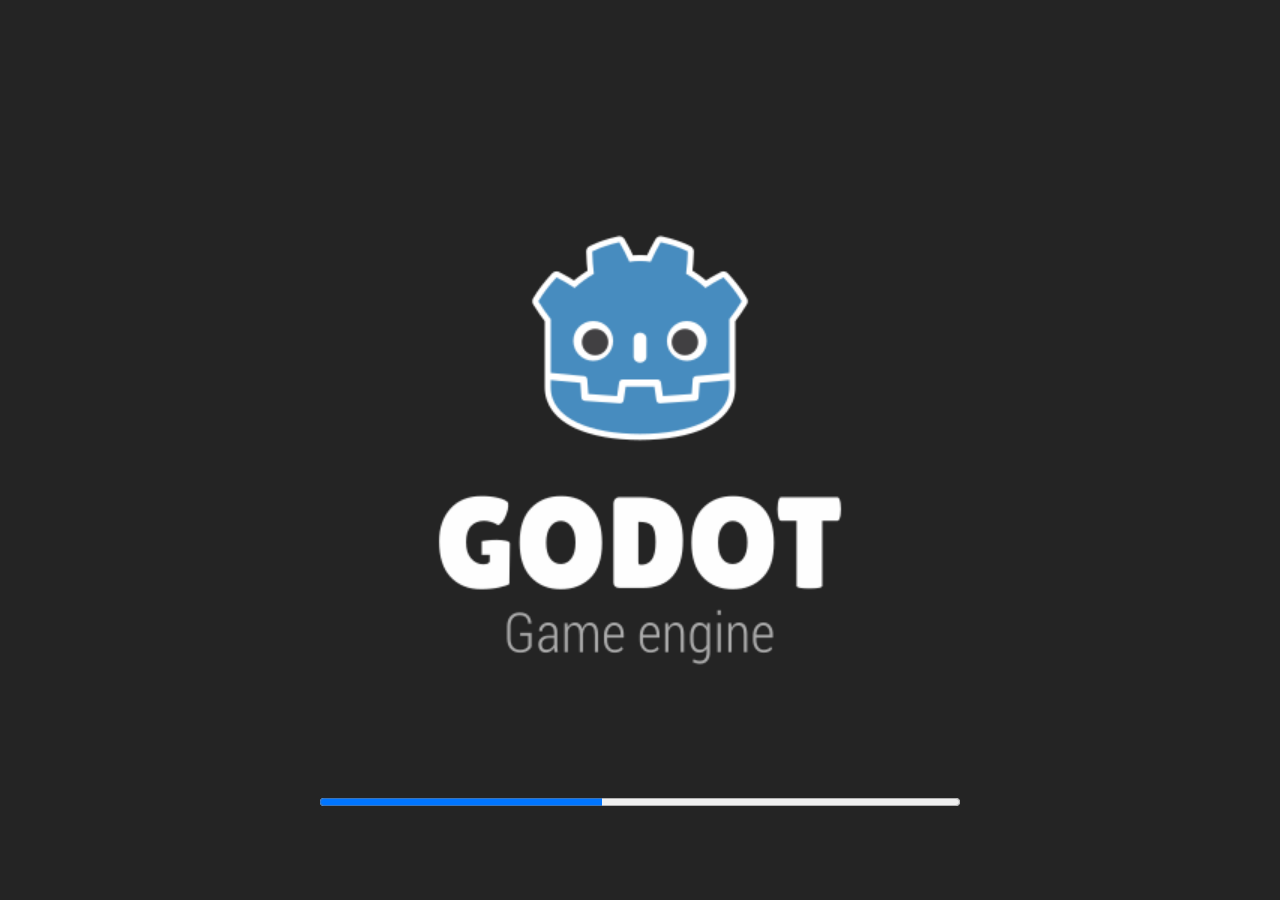
==== mobile/index.html @ 645795ed "Phone build (/mobile): menu without the map, map loads with the game; frame notes for diagnosis Co-A" ====
<!DOCTYPE html>
<html lang="en">
	<head>
		<meta charset="utf-8">
		<meta name="viewport" content="width=device-width, user-scalable=no, initial-scale=1.0">
		<title>WWIII - World War III Strategy</title>
		<style>
html, body, #canvas {
	margin: 0;
	padding: 0;
	border: 0;
}

body {
	color: white;
	background-color: black;
	overflow: hidden;
	touch-action: none;
}

#canvas {
	display: block;
}

#canvas:focus {
	outline: none;
}

#status, #status-splash, #status-progress {
	position: absolute;
	left: 0;
	right: 0;
}

#status, #status-splash {
	top: 0;
	bottom: 0;
}

#status {
	background-color: #242424;
	display: flex;
	flex-direction: column;
	justify-content: center;
	align-items: center;
	visibility: hidden;
}

#status-splash {
	max-height: 100%;
	max-width: 100%;
	margin: auto;
}

#status-splash.show-image--false {
	display: none;
}

#status-splash.fullsize--true {
	height: 100%;
	width: 100%;
	object-fit: contain;
}

#status-splash.use-filter--false {
	image-rendering: pixelated;
}

#status-progress, #status-notice {
	display: none;
}

#status-progress {
	bottom: 10%;
	width: 50%;
	margin: 0 auto;
}

#status-notice {
	background-color: #5b3943;
	border-radius: 0.5rem;
	border: 1px solid #9b3943;
	color: #e0e0e0;
	font-family: 'Noto Sans', 'Droid Sans', Arial, sans-serif;
	line-height: 1.3;
	margin: 0 2rem;
	overflow: hidden;
	padding: 1rem;
	text-align: center;
	z-index: 1;
}
		</style>
		<link id="-gd-engine-icon" rel="icon" type="image/png" href="index.icon.png" />
<link rel="apple-touch-icon" href="index.apple-touch-icon.png"/>
<script>(function(){var r=window.devicePixelRatio||1;if(r>2){Object.defineProperty(window,'devicePixelRatio',{get:function(){return 2;}});}function add(s){try{var d=JSON.parse(localStorage.getItem('wwiii_run')||'[]');d.push(s);localStorage.setItem('wwiii_run',JSON.stringify(d));}catch(e){}}var prev=null;try{prev=localStorage.getItem('wwiii_run');localStorage.setItem('wwiii_prev',prev||'');localStorage.setItem('wwiii_run','[]');}catch(e){}add('page');window.addEventListener('error',function(e){add('error: '+String(e.message||'').slice(0,80));});document.addEventListener('webglcontextlost',function(){add('webgl lost');},true);window.addEventListener('DOMContentLoaded',function(){var p=[];try{p=JSON.parse(prev||'[]');}catch(e){}var last=p.length?String(p[p.length-1]):'';if((p.length&&last.indexOf('game')!==0)||location.search.indexOf('diag')>=0){var b=document.createElement('div');b.style.cssText='position:fixed;top:0;left:0;right:0;z-index:99;background:#5a1010;color:#fff;font:13px sans-serif;padding:8px;direction:ltr;word-break:break-all';b.textContent='WWIII last visit: '+(p.length?p.join(' > '):'(none)')+' | '+navigator.userAgent;b.onclick=function(){b.remove();};document.body.appendChild(b);setTimeout(function(){b.remove();},25000);}});})();</script>
	</head>
	<body>
		<canvas id="canvas">
			Your browser does not support the canvas tag.
		</canvas>

		<noscript>
			Your browser does not support JavaScript.
		</noscript>

		<div id="status">
			<img id="status-splash" class="show-image--true fullsize--true use-filter--true" src="index.png" alt="">
			<progress id="status-progress"></progress>
			<div id="status-notice"></div>
		</div>

		<script src="index.js"></script>
		<script>
const GODOT_CONFIG = {"args":[],"canvasResizePolicy":2,"emscriptenPoolSize":8,"ensureCrossOriginIsolationHeaders":true,"executable":"index","experimentalVK":false,"fileSizes":{"index.pck":50110084,"index.wasm":39514754},"focusCanvas":true,"gdextensionLibs":[],"godotPoolSize":4};
const GODOT_THREADS_ENABLED = false;
const engine = new Engine(GODOT_CONFIG);

(function () {
	const statusOverlay = document.getElementById('status');
	const statusProgress = document.getElementById('status-progress');
	const statusNotice = document.getElementById('status-notice');

	let initializing = true;
	let statusMode = '';

	function setStatusMode(mode) {
		if (statusMode === mode || !initializing) {
			return;
		}
		if (mode === 'hidden') {
			statusOverlay.remove();
			initializing = false;
			return;
		}
		statusOverlay.style.visibility = 'visible';
		statusProgress.style.display = mode === 'progress' ? 'block' : 'none';
		statusNotice.style.display = mode === 'notice' ? 'block' : 'none';
		statusMode = mode;
	}

	function setStatusNotice(text) {
		while (statusNotice.lastChild) {
			statusNotice.removeChild(statusNotice.lastChild);
		}
		const lines = text.split('\n');
		lines.forEach((line) => {
			statusNotice.appendChild(document.createTextNode(line));
			statusNotice.appendChild(document.createElement('br'));
		});
	}

	function displayFailureNotice(err) {
		console.error(err);
		if (err instanceof Error) {
			setStatusNotice(err.message);
		} else if (typeof err === 'string') {
			setStatusNotice(err);
		} else {
			setStatusNotice('An unknown error occurred.');
		}
		setStatusMode('notice');
		initializing = false;
	}

	const missing = Engine.getMissingFeatures({
		threads: GODOT_THREADS_ENABLED,
	});

	if (missing.length !== 0) {
		if (GODOT_CONFIG['serviceWorker'] && GODOT_CONFIG['ensureCrossOriginIsolationHeaders'] && 'serviceWorker' in navigator) {
			let serviceWorkerRegistrationPromise;
			try {
				serviceWorkerRegistrationPromise = navigator.serviceWorker.getRegistration();
			} catch (err) {
				serviceWorkerRegistrationPromise = Promise.reject(new Error('Service worker registration failed.'));
			}
			// There's a chance that installing the service worker would fix the issue
			Promise.race([
				serviceWorkerRegistrationPromise.then((registration) => {
					if (registration != null) {
						return Promise.reject(new Error('Service worker already exists.'));
					}
					return registration;
				}).then(() => engine.installServiceWorker()),
				// For some reason, `getRegistration()` can stall
				new Promise((resolve) => {
					setTimeout(() => resolve(), 2000);
				}),
			]).then(() => {
				// Reload if there was no error.
				window.location.reload();
			}).catch((err) => {
				console.error('Error while registering service worker:', err);
			});
		} else {
			// Display the message as usual
			const missingMsg = 'Error\nThe following features required to run Godot projects on the Web are missing:\n';
			displayFailureNotice(missingMsg + missing.join('\n'));
		}
	} else {
		setStatusMode('progress');
		engine.startGame({
			'onProgress': function (current, total) {
				if (current > 0 && total > 0) {
					statusProgress.value = current;
					statusProgress.max = total;
				} else {
					statusProgress.removeAttribute('value');
					statusProgress.removeAttribute('max');
				}
			},
		}).then(() => {
			setStatusMode('hidden');
		}, displayFailureNotice);
	}
}());
		</script>
	</body>
</html>
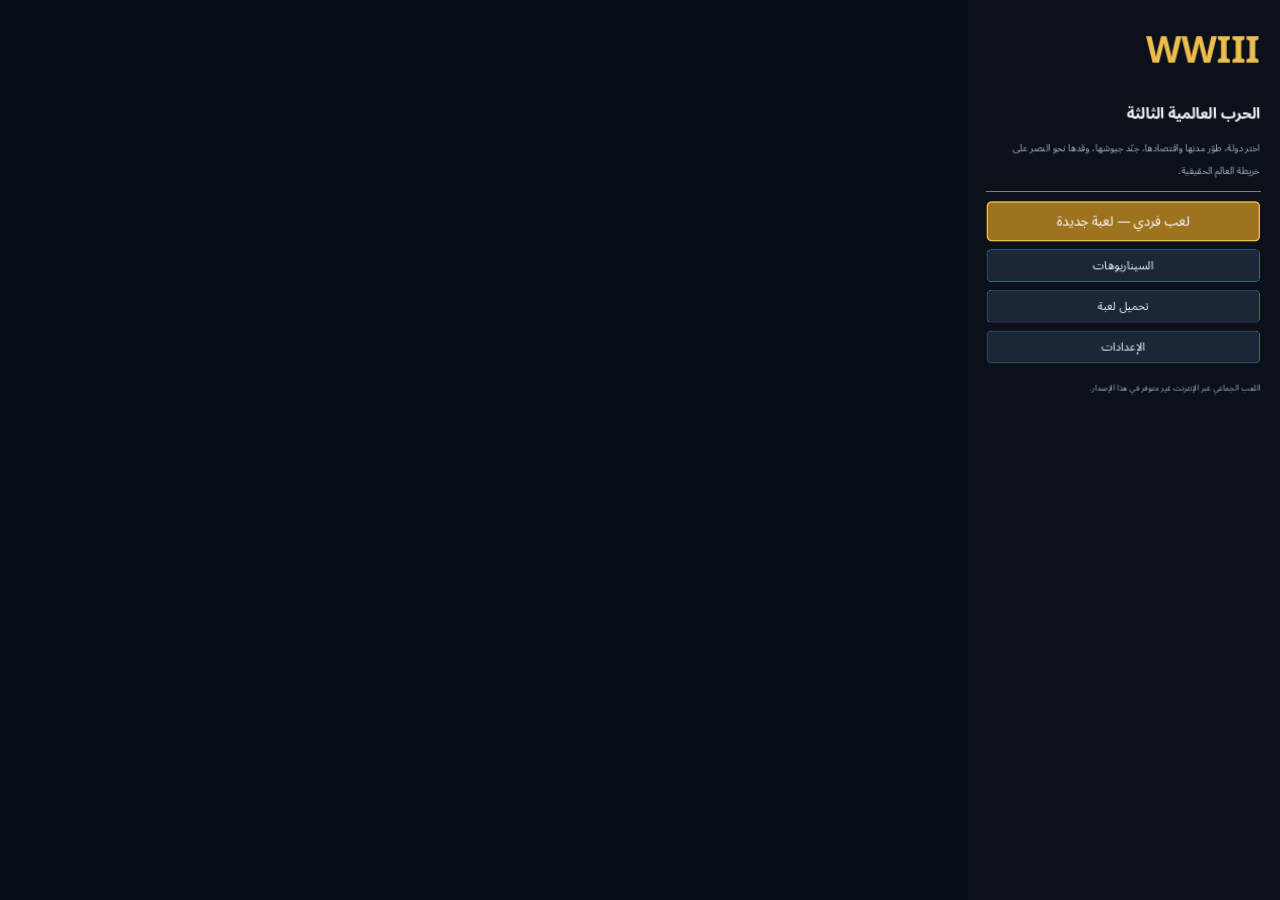
==== commit 622aabe5: "Phone build: one map in memory at a time, 2048 px satellite image (game peak about 220 MB instead of" ====
--- a/mobile/index.html
+++ b/mobile/index.html
@@ -111,7 +111,7 @@
 
 		<script src="index.js"></script>
 		<script>
-const GODOT_CONFIG = {"args":[],"canvasResizePolicy":2,"emscriptenPoolSize":8,"ensureCrossOriginIsolationHeaders":true,"executable":"index","experimentalVK":false,"fileSizes":{"index.pck":50110084,"index.wasm":39514754},"focusCanvas":true,"gdextensionLibs":[],"godotPoolSize":4};
+const GODOT_CONFIG = {"args":[],"canvasResizePolicy":2,"emscriptenPoolSize":8,"ensureCrossOriginIsolationHeaders":true,"executable":"index","experimentalVK":false,"fileSizes":{"index.pck":49322792,"index.wasm":39514754},"focusCanvas":true,"gdextensionLibs":[],"godotPoolSize":4};
 const GODOT_THREADS_ENABLED = false;
 const engine = new Engine(GODOT_CONFIG);
 
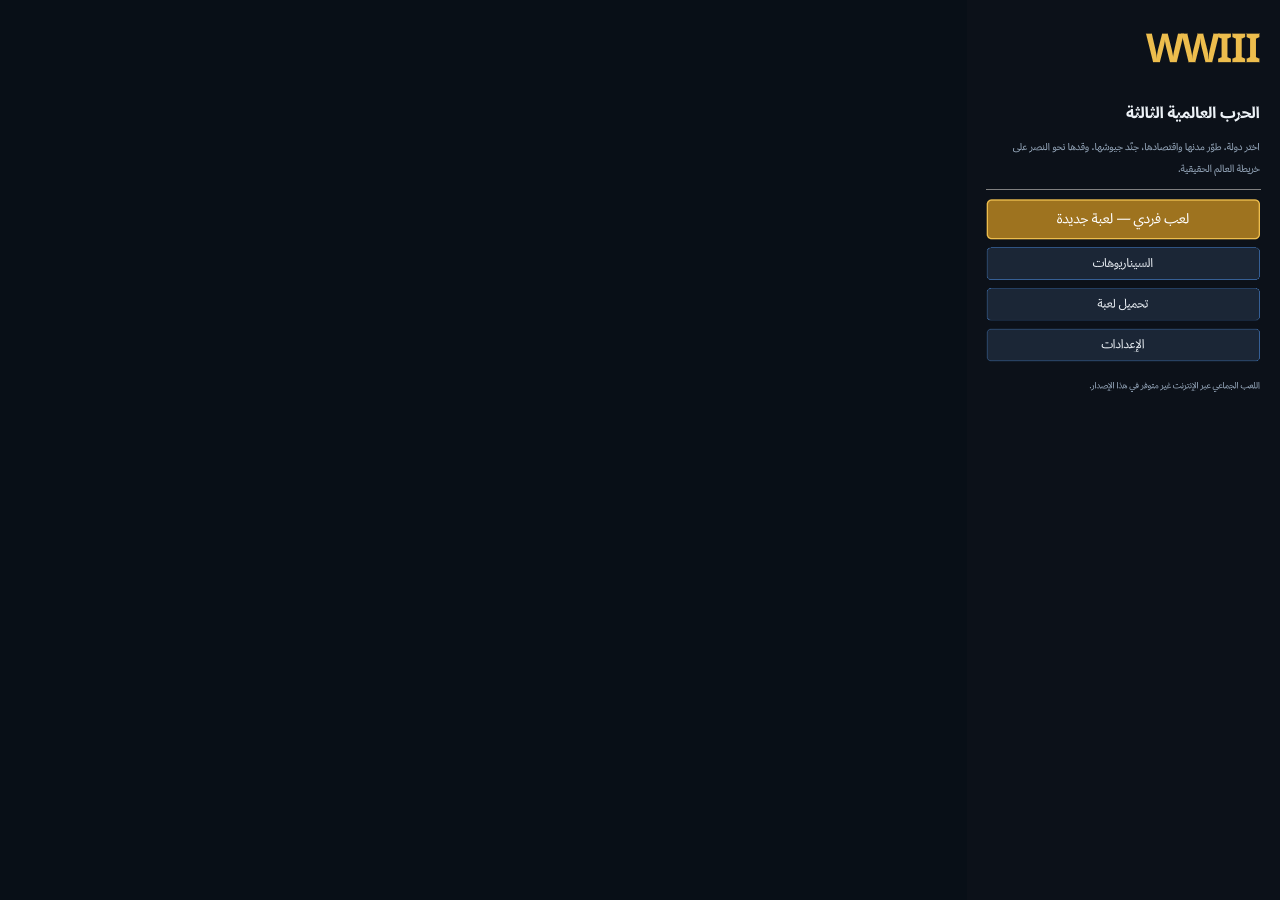
==== commit a3ce1d84: "Phone build: one scalable font atlas (MSDF), memory and country-choice steps in the diagnosis bar Co" ====
--- a/mobile/index.html
+++ b/mobile/index.html
@@ -92,7 +92,7 @@
 		</style>
 		<link id="-gd-engine-icon" rel="icon" type="image/png" href="index.icon.png" />
 <link rel="apple-touch-icon" href="index.apple-touch-icon.png"/>
-<script>(function(){var r=window.devicePixelRatio||1;if(r>2){Object.defineProperty(window,'devicePixelRatio',{get:function(){return 2;}});}function add(s){try{var d=JSON.parse(localStorage.getItem('wwiii_run')||'[]');d.push(s);localStorage.setItem('wwiii_run',JSON.stringify(d));}catch(e){}}var prev=null;try{prev=localStorage.getItem('wwiii_run');localStorage.setItem('wwiii_prev',prev||'');localStorage.setItem('wwiii_run','[]');}catch(e){}add('page');window.addEventListener('error',function(e){add('error: '+String(e.message||'').slice(0,80));});document.addEventListener('webglcontextlost',function(){add('webgl lost');},true);window.addEventListener('DOMContentLoaded',function(){var p=[];try{p=JSON.parse(prev||'[]');}catch(e){}var last=p.length?String(p[p.length-1]):'';if((p.length&&last.indexOf('game')!==0)||location.search.indexOf('diag')>=0){var b=document.createElement('div');b.style.cssText='position:fixed;top:0;left:0;right:0;z-index:99;background:#5a1010;color:#fff;font:13px sans-serif;padding:8px;direction:ltr;word-break:break-all';b.textContent='WWIII last visit: '+(p.length?p.join(' > '):'(none)')+' | '+navigator.userAgent;b.onclick=function(){b.remove();};document.body.appendChild(b);setTimeout(function(){b.remove();},25000);}});})();</script>
+<script>(function(){var r=window.devicePixelRatio||1;if(r>2){Object.defineProperty(window,'devicePixelRatio',{get:function(){return 2;}});}function add(s){try{var d=JSON.parse(localStorage.getItem('wwiii_run')||'[]');d.push(s);localStorage.setItem('wwiii_run',JSON.stringify(d));}catch(e){}}var prev=null,ph='';try{ph=localStorage.getItem('wwiii_heap')||'';localStorage.setItem('wwiii_heap','');prev=localStorage.getItem('wwiii_run');localStorage.setItem('wwiii_prev',prev||'');localStorage.setItem('wwiii_run','[]');}catch(e){}add('page');setInterval(function(){try{if(typeof engine!=='undefined'&&engine.rtenv&&engine.rtenv.HEAP8){localStorage.setItem('wwiii_heap',String(Math.round(engine.rtenv.HEAP8.length/1048576)));}}catch(e){}},1000);window.addEventListener('error',function(e){add('error: '+String(e.message||'').slice(0,80));});document.addEventListener('webglcontextlost',function(){add('webgl lost');},true);window.addEventListener('DOMContentLoaded',function(){var p=[];try{p=JSON.parse(prev||'[]');}catch(e){}var last=p.length?String(p[p.length-1]):'';if((p.length&&last.indexOf('game')!==0)||location.search.indexOf('diag')>=0){var b=document.createElement('div');b.style.cssText='position:fixed;top:0;left:0;right:0;z-index:99;background:#5a1010;color:#fff;font:13px sans-serif;padding:8px;direction:ltr;word-break:break-all';b.textContent='WWIII last visit: '+(p.length?p.join(' > '):'(none)')+' | engine memory '+ph+' MB | '+navigator.userAgent;b.onclick=function(){b.remove();};document.body.appendChild(b);setTimeout(function(){b.remove();},25000);}});})();</script>
 	</head>
 	<body>
 		<canvas id="canvas">
@@ -111,7 +111,7 @@
 
 		<script src="index.js"></script>
 		<script>
-const GODOT_CONFIG = {"args":[],"canvasResizePolicy":2,"emscriptenPoolSize":8,"ensureCrossOriginIsolationHeaders":true,"executable":"index","experimentalVK":false,"fileSizes":{"index.pck":49322792,"index.wasm":39514754},"focusCanvas":true,"gdextensionLibs":[],"godotPoolSize":4};
+const GODOT_CONFIG = {"args":[],"canvasResizePolicy":2,"emscriptenPoolSize":8,"ensureCrossOriginIsolationHeaders":true,"executable":"index","experimentalVK":false,"fileSizes":{"index.pck":49323176,"index.wasm":39514754},"focusCanvas":true,"gdextensionLibs":[],"godotPoolSize":4};
 const GODOT_THREADS_ENABLED = false;
 const engine = new Engine(GODOT_CONFIG);
 
